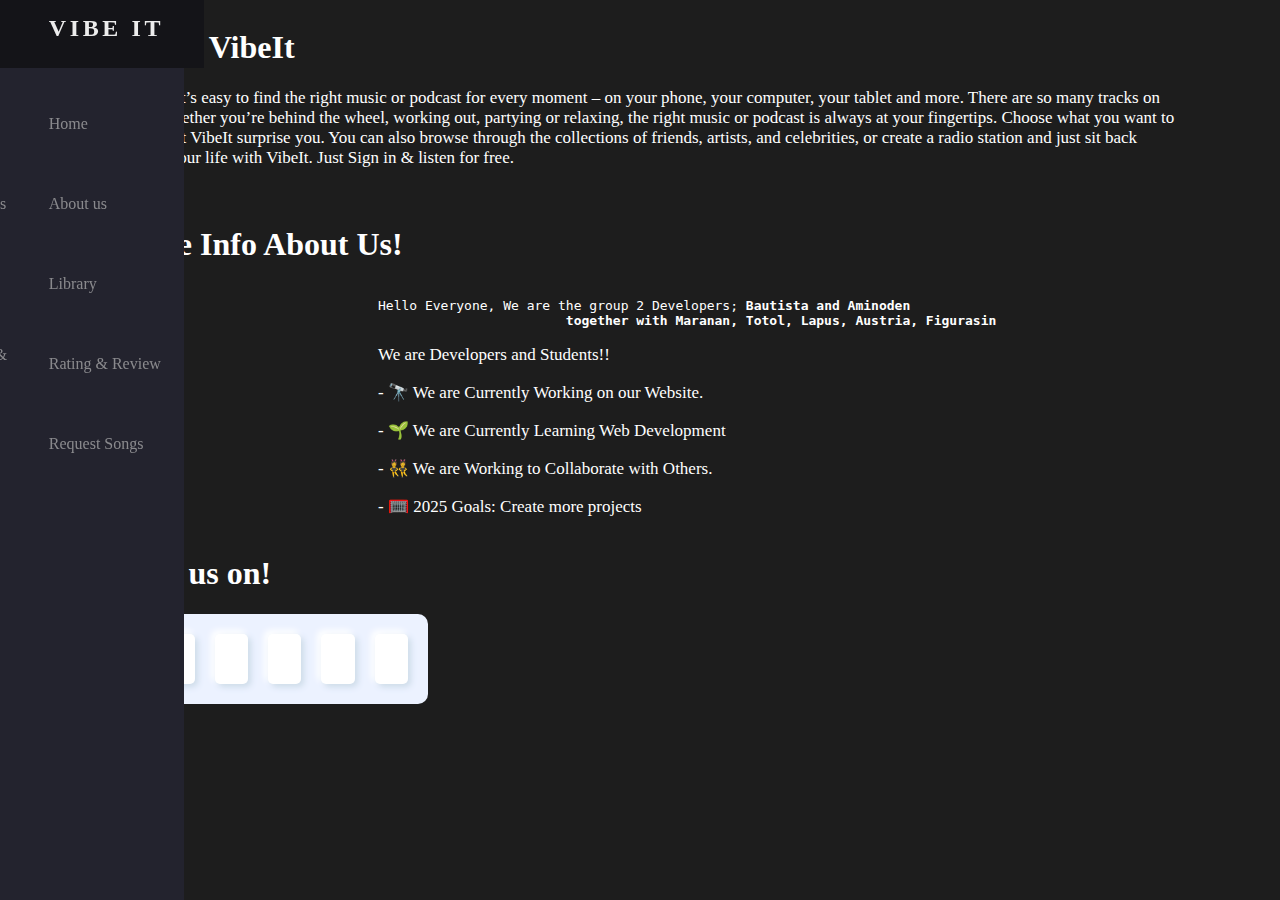
==== about.html @ 2f63e10f "3rd phase" ====
<!DOCTYPE html>
<html lang="en">
<head>
    <meta charset="UTF-8">
    <meta http-equiv="X-UA-Compatible" content="IE=edge">
    <meta name="viewport" content="width=device-width, initial-scale=1.0">
    <title>VibeIt</title>
    <link href="assets/css/Navbar.css" rel="stylesheet" />
    <link href="assets/css/about.css" rel="stylesheet" />
    <link href="Home.css" rel="stylesheet" />


</head>
<body>
    <nav class="navbar">
        <ul class="navbar-nav">
            <li class="logo">
                <a class="nav-link" href="./index.html">
                    <img src="./Resources/VibeIt.svg" />
                    <span class="link-text" >Vibe IT</span>
                </a>
            </li>
            <li class="nav-item">
                <a class="nav-link" href="./index.html">
                    <img src="icons/home.svg" alt="Home" />
                    <span class="link-text">Home</span>
                </a>
            </li>
            <li class="nav-item">
                <a class="nav-link" href="./About.html">
                    <img src="icons/about.svg" alt="About us" />
                    <span class="link-text">About us</span>
                </a>
            </li>
            <li class="nav-item">
                <a class="nav-link" href="./Library.html">
                    <img src="icons/library.svg" alt="Library" />
                    <span class="link-text">Library</span>
                </a>
            </li>
            <li class="nav-item">
                <a class="nav-link" href="#">
                    <img src="icons/like.svg" alt="Rating & Review" />
                    <span class="link-text">Rating & Review</span>
                </a>
            </li>
            <li class="nav-item">
                <a class="nav-link" href="#">
                    <img src="icons/icons-solid.svg" alt="Request Songs" />
                    <span class="link-text">Request Songs</span>
                </a>
            </li>
        </ul>
    </nav>
    <main>
        <div class="about-container">
            <div class="about-head">
                <h1>ABOUT VibeIt</h1>
                <p>With VibeIt, it’s easy to find the right music or podcast for every moment – on your phone, your computer, your tablet and more.
                   There are so many tracks on VibeIt. So whether you’re behind the wheel, working out, partying or relaxing, the right music or podcast is always at your fingertips. 
                   Choose what you want to listen to, or let VibeIt surprise you.
                   You can also browse through the collections of friends, artists, and celebrities, or create a radio station and just sit back
                   Soundtrack your life with VibeIt. Just Sign in & listen for free.</p>
                <img src="./Resources/VibeIt - Music On The Go.png" />
                <h1>A Little Info About Us!</h1>  
            </div>
            <div class="about-body">
                <img src="./Resources/Basim.jpg" />
                <div class="about-me">
                    <pre>Hello Everyone, We are the group 2 Developers; <b>Bautista and Aminoden 
                        together with Maranan, Totol, Lapus, Austria, Figurasin </b></pre>
                    <p>We are Developers and Students!!</p>
                    <p>- 🔭 We are Currently Working on our Website.</p>
                    <p>- 🌱 We are Currently Learning Web Development</p>
                    <p>- 👯 We are Working to Collaborate with Others.</p>
                    <p>- 🥅 2025 Goals: Create more projects</p>
                </div>
            </div>
            <h1>Follow us on!</h1>
            <div class="contact">
                <div class="social">
                    <a href=""><ion-icon name="logo-facebook" style="color:#4267B2"></ion-icon></a>
                    <a href=""><ion-icon name="logo-instagram" style="color:#E1306C"></ion-icon></a>
                    <a href=""><ion-icon name="logo-github" style="color:#000000"></ion-icon></a>
                    <a href=""><ion-icon name="logo-youtube" style="color:#FF0000"></ion-icon></a>
                    <a href=""><ion-icon name="mail-outline" style="color:#eb4f0c"></ion-icon></a>
                    <a href=""><ion-icon name="logo-linkedin" style="color:#0072b1"></ion-icon></a>
                </div>
            </div>
        </div>  
    </main>
    
    <script type="module" src="">
    </script>
    <script nomodule src=""></script>
</div>
</body>
</html>
---- assets/css/Navbar.css ----
.navbar {
    width: 5rem;
    height: 100vh;
    position: fixed;
    margin-left: -80px;
    background-color: #23232e;
    transition: width 200ms ease;
    z-index: 1000; /* Ensure it's above other elements */

  }
  
  .navbar-nav {
    list-style: none;
    padding: 0;
    margin: -20px;
    display: flex;
    flex-direction: column;
    align-items: center;
    height: 10%;
  }
  
  .nav-item {
    width: 100%;
  }
  
  .link-text {
    display: none;
    margin-left: 1rem;
  }
  
  .nav-link {
    display: flex;
    align-items: center;
    height: 5rem;
    color: #b6b6b6;
    text-decoration: none;
    filter: grayscale(100%) opacity(0.7);
    transition: 500ms;
  }
  
  .nav-link:hover {
    filter: grayscale(0%) opacity(1);
    background: #141418;
    color: #ececec;
  }
  
  .nav-link img {
    width: 4.8rem;
    min-width: 4.8rem;
    margin: 0 1.5rem;
  }
  
  .navbar:hover {
    width: 16rem;
  }
  
  .navbar:hover .link-text {
    display: block;
  }
  
  .logo {
    font-weight: bold;
    text-transform: uppercase;
    margin-bottom: 1rem;
    text-align: center;
    color: #ececec;
    background: #141418;
    font-size: 1.5rem;
    letter-spacing: 0.3ch;
    width: 100%;
  }
  
  .logo img {
    transform: rotate(0deg);
    transition: 600ms;
  }
  
  .logo-text {
    display: inline;
    position: absolute;
    left: -999px;
    transition: 600ms;
  }
  
  .navbar:hover .logo img {
    transform: rotate(-360deg);
  }
---- assets/css/about.css ----
body{
    background-color: rgb(29, 29, 29);
    color: white;
}
.about-container{
    padding: 0 80px;
    display: block;
    justify-content: center;
    align-content: center;
}

.about-head{
    display: inline-block;
}

.about-head img{
    padding: 0 50px;
    width: 950px;
}

.about-body{
    display: flex;
}

.about-me{
    display: inline-block;
    padding-left: 50px;
}

.about-body img{
    border-radius: 50%;
    width: 240px;
}

.social{
    width: 320px;
    display: flex;
    padding: 10px;
    border-radius: 10px;
    background: #ECF2FF;
}

.social >a{
    width: 25%;
    font-size: 2rem;
    height: 50px;
    display: flex;
    justify-content: center;
    align-items: center;
    cursor: pointer;
    text-decoration: none;
    border-radius: 5px;
    background: #fff;
    margin: 10px;
    transition: 0.4s;
    box-shadow: rgb(204, 219, 232)3px 3px 6px 0px, rgba(255, 255, 255)-3px -3px 6px 1px;
}

.social >a:hover{
    transform:translateY(-10px);
}

p{
    font-size: 17px;
}
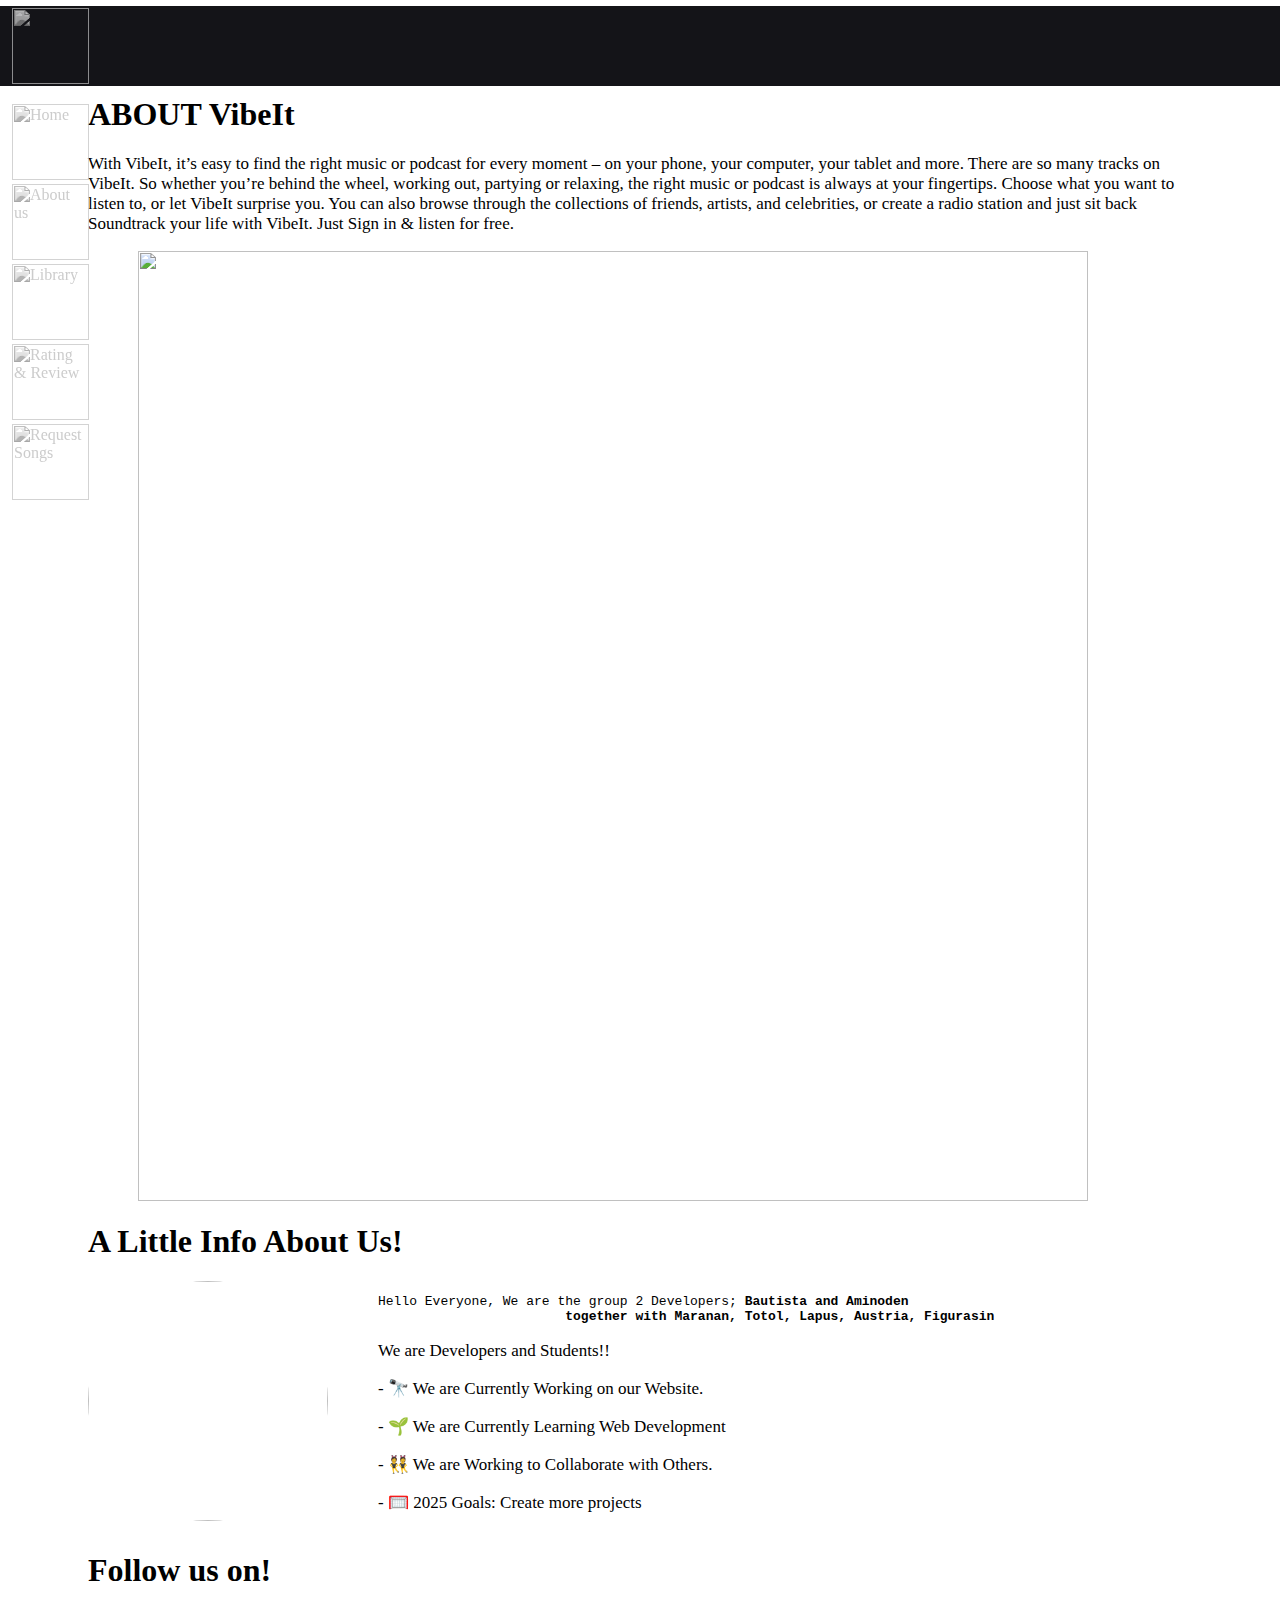
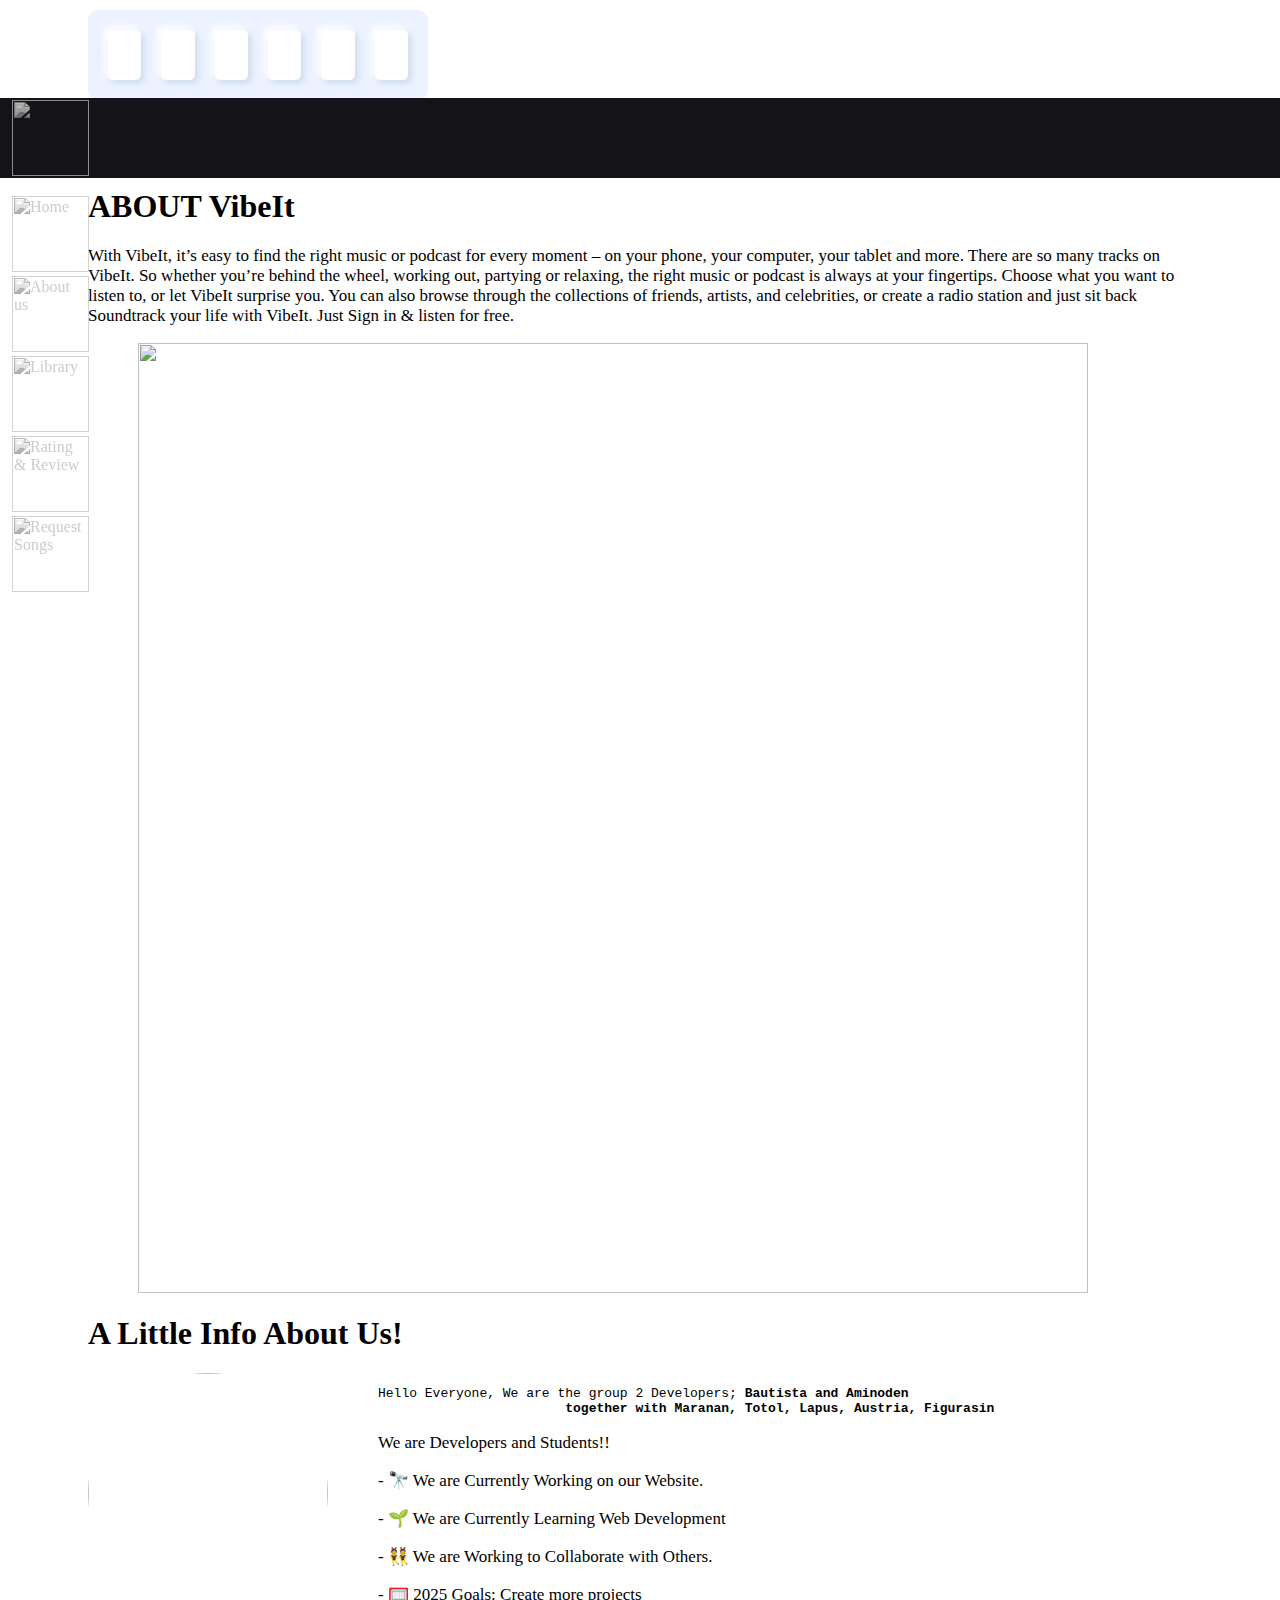
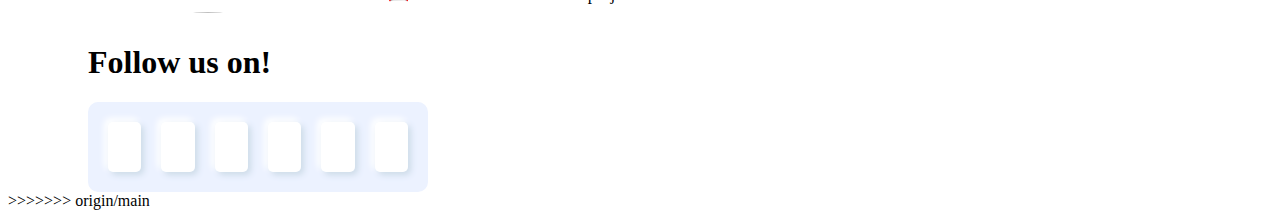
==== commit 8d7c293e: "Resolved merge conflicts" ====
--- a/about.html
+++ b/about.html
@@ -1,98 +1,198 @@
-<!DOCTYPE html>
-<html lang="en">
-<head>
-    <meta charset="UTF-8">
-    <meta http-equiv="X-UA-Compatible" content="IE=edge">
-    <meta name="viewport" content="width=device-width, initial-scale=1.0">
-    <title>VibeIt</title>
-    <link href="assets/css/Navbar.css" rel="stylesheet" />
-    <link href="assets/css/about.css" rel="stylesheet" />
-    <link href="Home.css" rel="stylesheet" />
-
-
-</head>
-<body>
-    <nav class="navbar">
-        <ul class="navbar-nav">
-            <li class="logo">
-                <a class="nav-link" href="./index.html">
-                    <img src="./Resources/VibeIt.svg" />
-                    <span class="link-text" >Vibe IT</span>
-                </a>
-            </li>
-            <li class="nav-item">
-                <a class="nav-link" href="./index.html">
-                    <img src="icons/home.svg" alt="Home" />
-                    <span class="link-text">Home</span>
-                </a>
-            </li>
-            <li class="nav-item">
-                <a class="nav-link" href="./About.html">
-                    <img src="icons/about.svg" alt="About us" />
-                    <span class="link-text">About us</span>
-                </a>
-            </li>
-            <li class="nav-item">
-                <a class="nav-link" href="./Library.html">
-                    <img src="icons/library.svg" alt="Library" />
-                    <span class="link-text">Library</span>
-                </a>
-            </li>
-            <li class="nav-item">
-                <a class="nav-link" href="#">
-                    <img src="icons/like.svg" alt="Rating & Review" />
-                    <span class="link-text">Rating & Review</span>
-                </a>
-            </li>
-            <li class="nav-item">
-                <a class="nav-link" href="#">
-                    <img src="icons/icons-solid.svg" alt="Request Songs" />
-                    <span class="link-text">Request Songs</span>
-                </a>
-            </li>
-        </ul>
-    </nav>
-    <main>
-        <div class="about-container">
-            <div class="about-head">
-                <h1>ABOUT VibeIt</h1>
-                <p>With VibeIt, it’s easy to find the right music or podcast for every moment – on your phone, your computer, your tablet and more.
-                   There are so many tracks on VibeIt. So whether you’re behind the wheel, working out, partying or relaxing, the right music or podcast is always at your fingertips. 
-                   Choose what you want to listen to, or let VibeIt surprise you.
-                   You can also browse through the collections of friends, artists, and celebrities, or create a radio station and just sit back
-                   Soundtrack your life with VibeIt. Just Sign in & listen for free.</p>
-                <img src="./Resources/VibeIt - Music On The Go.png" />
-                <h1>A Little Info About Us!</h1>  
-            </div>
-            <div class="about-body">
-                <img src="./Resources/Basim.jpg" />
-                <div class="about-me">
-                    <pre>Hello Everyone, We are the group 2 Developers; <b>Bautista and Aminoden 
-                        together with Maranan, Totol, Lapus, Austria, Figurasin </b></pre>
-                    <p>We are Developers and Students!!</p>
-                    <p>- 🔭 We are Currently Working on our Website.</p>
-                    <p>- 🌱 We are Currently Learning Web Development</p>
-                    <p>- 👯 We are Working to Collaborate with Others.</p>
-                    <p>- 🥅 2025 Goals: Create more projects</p>
-                </div>
-            </div>
-            <h1>Follow us on!</h1>
-            <div class="contact">
-                <div class="social">
-                    <a href=""><ion-icon name="logo-facebook" style="color:#4267B2"></ion-icon></a>
-                    <a href=""><ion-icon name="logo-instagram" style="color:#E1306C"></ion-icon></a>
-                    <a href=""><ion-icon name="logo-github" style="color:#000000"></ion-icon></a>
-                    <a href=""><ion-icon name="logo-youtube" style="color:#FF0000"></ion-icon></a>
-                    <a href=""><ion-icon name="mail-outline" style="color:#eb4f0c"></ion-icon></a>
-                    <a href=""><ion-icon name="logo-linkedin" style="color:#0072b1"></ion-icon></a>
-                </div>
-            </div>
-        </div>  
-    </main>
-    
-    <script type="module" src="">
-    </script>
-    <script nomodule src=""></script>
-</div>
-</body>
+<<<<<<< HEAD
+<!DOCTYPE html>
+<html lang="en">
+<head>
+    <meta charset="UTF-8">
+    <meta http-equiv="X-UA-Compatible" content="IE=edge">
+    <meta name="viewport" content="width=device-width, initial-scale=1.0">
+    <title>VibeIt</title>
+    <link href="assets/css/Navbar.css" rel="stylesheet" />
+    <link href="assets/css/about.css" rel="stylesheet" />
+    <link href="Home.css" rel="stylesheet" />
+
+
+</head>
+<body>
+    <nav class="navbar">
+        <ul class="navbar-nav">
+            <li class="logo">
+                <a class="nav-link" href="./index.html">
+                    <img src="./Resources/VibeIt.svg" />
+                    <span class="link-text" >Vibe IT</span>
+                </a>
+            </li>
+            <li class="nav-item">
+                <a class="nav-link" href="./index.html">
+                    <img src="icons/home.svg" alt="Home" />
+                    <span class="link-text">Home</span>
+                </a>
+            </li>
+            <li class="nav-item">
+                <a class="nav-link" href="./About.html">
+                    <img src="icons/about.svg" alt="About us" />
+                    <span class="link-text">About us</span>
+                </a>
+            </li>
+            <li class="nav-item">
+                <a class="nav-link" href="./Library.html">
+                    <img src="icons/library.svg" alt="Library" />
+                    <span class="link-text">Library</span>
+                </a>
+            </li>
+            <li class="nav-item">
+                <a class="nav-link" href="#">
+                    <img src="icons/like.svg" alt="Rating & Review" />
+                    <span class="link-text">Rating & Review</span>
+                </a>
+            </li>
+            <li class="nav-item">
+                <a class="nav-link" href="#">
+                    <img src="icons/icons-solid.svg" alt="Request Songs" />
+                    <span class="link-text">Request Songs</span>
+                </a>
+            </li>
+        </ul>
+    </nav>
+    <main>
+        <div class="about-container">
+            <div class="about-head">
+                <h1>ABOUT VibeIt</h1>
+                <p>With VibeIt, it’s easy to find the right music or podcast for every moment – on your phone, your computer, your tablet and more.
+                   There are so many tracks on VibeIt. So whether you’re behind the wheel, working out, partying or relaxing, the right music or podcast is always at your fingertips. 
+                   Choose what you want to listen to, or let VibeIt surprise you.
+                   You can also browse through the collections of friends, artists, and celebrities, or create a radio station and just sit back
+                   Soundtrack your life with VibeIt. Just Sign in & listen for free.</p>
+                <img src="./Resources/VibeIt - Music On The Go.png" />
+                <h1>A Little Info About Us!</h1>  
+            </div>
+            <div class="about-body">
+                <img src="./Resources/Basim.jpg" />
+                <div class="about-me">
+                    <pre>Hello Everyone, We are the group 2 Developers; <b>Bautista and Aminoden 
+                        together with Maranan, Totol, Lapus, Austria, Figurasin </b></pre>
+                    <p>We are Developers and Students!!</p>
+                    <p>- 🔭 We are Currently Working on our Website.</p>
+                    <p>- 🌱 We are Currently Learning Web Development</p>
+                    <p>- 👯 We are Working to Collaborate with Others.</p>
+                    <p>- 🥅 2025 Goals: Create more projects</p>
+                </div>
+            </div>
+            <h1>Follow us on!</h1>
+            <div class="contact">
+                <div class="social">
+                    <a href=""><ion-icon name="logo-facebook" style="color:#4267B2"></ion-icon></a>
+                    <a href=""><ion-icon name="logo-instagram" style="color:#E1306C"></ion-icon></a>
+                    <a href=""><ion-icon name="logo-github" style="color:#000000"></ion-icon></a>
+                    <a href=""><ion-icon name="logo-youtube" style="color:#FF0000"></ion-icon></a>
+                    <a href=""><ion-icon name="mail-outline" style="color:#eb4f0c"></ion-icon></a>
+                    <a href=""><ion-icon name="logo-linkedin" style="color:#0072b1"></ion-icon></a>
+                </div>
+            </div>
+        </div>  
+    </main>
+    
+    <script type="module" src="">
+    </script>
+    <script nomodule src=""></script>
+</div>
+</body>
+=======
+<!DOCTYPE html>
+<html lang="en">
+<head>
+    <meta charset="UTF-8">
+    <meta http-equiv="X-UA-Compatible" content="IE=edge">
+    <meta name="viewport" content="width=device-width, initial-scale=1.0">
+    <title>VibeIt</title>
+    <link href="assets/css/Navbar.css" rel="stylesheet" />
+    <link href="assets/css/about.css" rel="stylesheet" />
+    <link href="Home.css" rel="stylesheet" />
+
+
+</head>
+<body>
+    <nav class="navbar">
+        <ul class="navbar-nav">
+            <li class="logo">
+                <a class="nav-link" href="./index.html">
+                    <img src="./Resources/VibeIt.svg" />
+                    <span class="link-text" >Vibe IT</span>
+                </a>
+            </li>
+            <li class="nav-item">
+                <a class="nav-link" href="./index.html">
+                    <img src="icons/home.svg" alt="Home" />
+                    <span class="link-text">Home</span>
+                </a>
+            </li>
+            <li class="nav-item">
+                <a class="nav-link" href="./About.html">
+                    <img src="icons/about.svg" alt="About us" />
+                    <span class="link-text">About us</span>
+                </a>
+            </li>
+            <li class="nav-item">
+                <a class="nav-link" href="./Library.html">
+                    <img src="icons/library.svg" alt="Library" />
+                    <span class="link-text">Library</span>
+                </a>
+            </li>
+            <li class="nav-item">
+                <a class="nav-link" href="#">
+                    <img src="icons/like.svg" alt="Rating & Review" />
+                    <span class="link-text">Rating & Review</span>
+                </a>
+            </li>
+            <li class="nav-item">
+                <a class="nav-link" href="#">
+                    <img src="icons/icons-solid.svg" alt="Request Songs" />
+                    <span class="link-text">Request Songs</span>
+                </a>
+            </li>
+        </ul>
+    </nav>
+    <main>
+        <div class="about-container">
+            <div class="about-head">
+                <h1>ABOUT VibeIt</h1>
+                <p>With VibeIt, it’s easy to find the right music or podcast for every moment – on your phone, your computer, your tablet and more.
+                   There are so many tracks on VibeIt. So whether you’re behind the wheel, working out, partying or relaxing, the right music or podcast is always at your fingertips. 
+                   Choose what you want to listen to, or let VibeIt surprise you.
+                   You can also browse through the collections of friends, artists, and celebrities, or create a radio station and just sit back
+                   Soundtrack your life with VibeIt. Just Sign in & listen for free.</p>
+                <img src="./Resources/VibeIt - Music On The Go.png" />
+                <h1>A Little Info About Us!</h1>  
+            </div>
+            <div class="about-body">
+                <img src="./Resources/Basim.jpg" />
+                <div class="about-me">
+                    <pre>Hello Everyone, We are the group 2 Developers; <b>Bautista and Aminoden 
+                        together with Maranan, Totol, Lapus, Austria, Figurasin </b></pre>
+                    <p>We are Developers and Students!!</p>
+                    <p>- 🔭 We are Currently Working on our Website.</p>
+                    <p>- 🌱 We are Currently Learning Web Development</p>
+                    <p>- 👯 We are Working to Collaborate with Others.</p>
+                    <p>- 🥅 2025 Goals: Create more projects</p>
+                </div>
+            </div>
+            <h1>Follow us on!</h1>
+            <div class="contact">
+                <div class="social">
+                    <a href=""><ion-icon name="logo-facebook" style="color:#4267B2"></ion-icon></a>
+                    <a href=""><ion-icon name="logo-instagram" style="color:#E1306C"></ion-icon></a>
+                    <a href=""><ion-icon name="logo-github" style="color:#000000"></ion-icon></a>
+                    <a href=""><ion-icon name="logo-youtube" style="color:#FF0000"></ion-icon></a>
+                    <a href=""><ion-icon name="mail-outline" style="color:#eb4f0c"></ion-icon></a>
+                    <a href=""><ion-icon name="logo-linkedin" style="color:#0072b1"></ion-icon></a>
+                </div>
+            </div>
+        </div>  
+    </main>
+    
+    <script type="module" src="">
+    </script>
+    <script nomodule src=""></script>
+</div>
+</body>
+>>>>>>> origin/main
 </html>--- a/assets/css/Navbar.css
+++ b/assets/css/Navbar.css
@@ -1,87 +1,238 @@
-.navbar {
-    width: 5rem;
-    height: 100vh;
-    position: fixed;
-    margin-left: -80px;
-    background-color: #23232e;
-    transition: width 200ms ease;
-    z-index: 1000; /* Ensure it's above other elements */
-
-  }
-  
-  .navbar-nav {
-    list-style: none;
-    padding: 0;
-    margin: -20px;
-    display: flex;
-    flex-direction: column;
-    align-items: center;
-    height: 10%;
-  }
-  
-  .nav-item {
-    width: 100%;
-  }
-  
-  .link-text {
-    display: none;
-    margin-left: 1rem;
-  }
-  
-  .nav-link {
-    display: flex;
-    align-items: center;
-    height: 5rem;
-    color: #b6b6b6;
-    text-decoration: none;
-    filter: grayscale(100%) opacity(0.7);
-    transition: 500ms;
-  }
-  
-  .nav-link:hover {
-    filter: grayscale(0%) opacity(1);
-    background: #141418;
-    color: #ececec;
-  }
-  
-  .nav-link img {
-    width: 4.8rem;
-    min-width: 4.8rem;
-    margin: 0 1.5rem;
-  }
-  
-  .navbar:hover {
-    width: 16rem;
-  }
-  
-  .navbar:hover .link-text {
-    display: block;
-  }
-  
-  .logo {
-    font-weight: bold;
-    text-transform: uppercase;
-    margin-bottom: 1rem;
-    text-align: center;
-    color: #ececec;
-    background: #141418;
-    font-size: 1.5rem;
-    letter-spacing: 0.3ch;
-    width: 100%;
-  }
-  
-  .logo img {
-    transform: rotate(0deg);
-    transition: 600ms;
-  }
-  
-  .logo-text {
-    display: inline;
-    position: absolute;
-    left: -999px;
-    transition: 600ms;
-  }
-  
-  .navbar:hover .logo img {
-    transform: rotate(-360deg);
-  }
+<<<<<<< HEAD
+.navbar {
+    width: 5rem;
+    height: 100vh;
+    position: fixed;
+    margin-left: -80px;
+    background-color: #23232e;
+    transition: width 200ms ease;
+    z-index: 1000; /* Ensure it's above other elements */
+
+  }
+  
+  .navbar-nav {
+    list-style: none;
+    padding: 0;
+    margin: -20px;
+    display: flex;
+    flex-direction: column;
+    align-items: center;
+    height: 10%;
+  }
+  
+  .nav-item {
+    width: 100%;
+  }
+  
+  .link-text {
+    display: none;
+    margin-left: 1rem;
+  }
+  
+  .nav-link {
+    display: flex;
+    align-items: center;
+    height: 5rem;
+    color: #b6b6b6;
+    text-decoration: none;
+    filter: grayscale(100%) opacity(0.7);
+    transition: 500ms;
+  }
+  
+  .nav-link:hover {
+    filter: grayscale(0%) opacity(1);
+    background: #141418;
+    color: #ececec;
+  }
+  
+  .nav-link img {
+    width: 4.8rem;
+    min-width: 4.8rem;
+    margin: 0 1.5rem;
+  }
+  
+  .navbar:hover {
+    width: 16rem;
+  }
+  
+  .navbar:hover .link-text {
+    display: block;
+  }
+  
+  .logo {
+    font-weight: bold;
+    text-transform: uppercase;
+    margin-bottom: 1rem;
+    text-align: center;
+    color: #ececec;
+    background: #141418;
+    font-size: 1.5rem;
+    letter-spacing: 0.3ch;
+    width: 100%;
+  }
+  
+  .logo img {
+    transform: rotate(0deg);
+    transition: 600ms;
+  }
+  
+  .logo-text {
+    display: inline;
+    position: absolute;
+    left: -999px;
+    transition: 600ms;
+  }
+  
+  .navbar:hover .logo img {
+    transform: rotate(-360deg);
+  }
+
+/* Style the profile button */
+.profile-dropdown {
+  position: relative;
+  display: inline-block;
+}
+
+.profile-button {
+  background: none;
+  border: none;
+  cursor: pointer;
+  outline: none;
+  padding: 5px;
+  border-radius: 50%;
+  margin-left: 1245px;
+}
+
+.profile-icon {
+  width: 40px; /* Adjust size */
+  height: 40px;
+  border-radius: 50%;
+}
+
+/* Dropdown menu container */
+.dropdown-menu {
+  display: none; /* Hidden by default */
+  position: absolute;
+  right: 0; /* Aligns to the right of the button */
+  top: 50px; /* Adjust to match button position */
+  background-color: #333; /* Dropdown background color */
+  box-shadow: 0 4px 6px rgba(0, 0, 0, 0.1);
+  border-radius: 5px;
+  z-index: 1000;
+  width: 200px; /* Adjust width as needed */
+}
+
+/* Dropdown menu links */
+.dropdown-menu a {
+  display: block;
+  padding: 10px 15px;
+  text-decoration: none;
+  color: white;
+  font-size: 14px;
+  transition: background-color 0.3s ease;
+}
+
+.dropdown-menu a:hover {
+  background-color: #444; /* Highlight on hover */
+}
+
+/* Show dropdown on button click */
+.profile-dropdown:hover .dropdown-menu {
+  display: block;
+}
+
+.dropdown-menu.show {
+  display: block;
+}
+
+
+
+=======
+.navbar {
+    width: 5rem;
+    height: 100vh;
+    position: fixed;
+    margin-left: -80px;
+    background-color: #23232e;
+    transition: width 200ms ease;
+    z-index: 1000; /* Ensure it's above other elements */
+
+  }
+  
+  .navbar-nav {
+    list-style: none;
+    padding: 0;
+    margin: -20px;
+    display: flex;
+    flex-direction: column;
+    align-items: center;
+    height: 10%;
+  }
+  
+  .nav-item {
+    width: 100%;
+  }
+  
+  .link-text {
+    display: none;
+    margin-left: 1rem;
+  }
+  
+  .nav-link {
+    display: flex;
+    align-items: center;
+    height: 5rem;
+    color: #b6b6b6;
+    text-decoration: none;
+    filter: grayscale(100%) opacity(0.7);
+    transition: 500ms;
+  }
+  
+  .nav-link:hover {
+    filter: grayscale(0%) opacity(1);
+    background: #141418;
+    color: #ececec;
+  }
+  
+  .nav-link img {
+    width: 4.8rem;
+    min-width: 4.8rem;
+    margin: 0 1.5rem;
+  }
+  
+  .navbar:hover {
+    width: 16rem;
+  }
+  
+  .navbar:hover .link-text {
+    display: block;
+  }
+  
+  .logo {
+    font-weight: bold;
+    text-transform: uppercase;
+    margin-bottom: 1rem;
+    text-align: center;
+    color: #ececec;
+    background: #141418;
+    font-size: 1.5rem;
+    letter-spacing: 0.3ch;
+    width: 100%;
+  }
+  
+  .logo img {
+    transform: rotate(0deg);
+    transition: 600ms;
+  }
+  
+  .logo-text {
+    display: inline;
+    position: absolute;
+    left: -999px;
+    transition: 600ms;
+  }
+  
+  .navbar:hover .logo img {
+    transform: rotate(-360deg);
+  }
+>>>>>>> origin/main
--- a/assets/css/about.css
+++ b/assets/css/about.css
@@ -1,65 +1,132 @@
-body{
-    background-color: rgb(29, 29, 29);
-    color: white;
-}
-.about-container{
-    padding: 0 80px;
-    display: block;
-    justify-content: center;
-    align-content: center;
-}
-
-.about-head{
-    display: inline-block;
-}
-
-.about-head img{
-    padding: 0 50px;
-    width: 950px;
-}
-
-.about-body{
-    display: flex;
-}
-
-.about-me{
-    display: inline-block;
-    padding-left: 50px;
-}
-
-.about-body img{
-    border-radius: 50%;
-    width: 240px;
-}
-
-.social{
-    width: 320px;
-    display: flex;
-    padding: 10px;
-    border-radius: 10px;
-    background: #ECF2FF;
-}
-
-.social >a{
-    width: 25%;
-    font-size: 2rem;
-    height: 50px;
-    display: flex;
-    justify-content: center;
-    align-items: center;
-    cursor: pointer;
-    text-decoration: none;
-    border-radius: 5px;
-    background: #fff;
-    margin: 10px;
-    transition: 0.4s;
-    box-shadow: rgb(204, 219, 232)3px 3px 6px 0px, rgba(255, 255, 255)-3px -3px 6px 1px;
-}
-
-.social >a:hover{
-    transform:translateY(-10px);
-}
-
-p{
-    font-size: 17px;
+<<<<<<< HEAD
+body{
+    background-color: rgb(29, 29, 29);
+    color: white;
+}
+.about-container{
+    padding: 0 80px;
+    display: block;
+    justify-content: center;
+    align-content: center;
+}
+
+.about-head{
+    display: inline-block;
+}
+
+.about-head img{
+    padding: 0 50px;
+    width: 950px;
+}
+
+.about-body{
+    display: flex;
+}
+
+.about-me{
+    display: inline-block;
+    padding-left: 50px;
+}
+
+.about-body img{
+    border-radius: 50%;
+    width: 240px;
+}
+
+.social{
+    width: 320px;
+    display: flex;
+    padding: 10px;
+    border-radius: 10px;
+    background: #ECF2FF;
+}
+
+.social >a{
+    width: 25%;
+    font-size: 2rem;
+    height: 50px;
+    display: flex;
+    justify-content: center;
+    align-items: center;
+    cursor: pointer;
+    text-decoration: none;
+    border-radius: 5px;
+    background: #fff;
+    margin: 10px;
+    transition: 0.4s;
+    box-shadow: rgb(204, 219, 232)3px 3px 6px 0px, rgba(255, 255, 255)-3px -3px 6px 1px;
+}
+
+.social >a:hover{
+    transform:translateY(-10px);
+}
+
+p{
+    font-size: 17px;
+=======
+body{
+    background-color: rgb(29, 29, 29);
+    color: white;
+}
+.about-container{
+    padding: 0 80px;
+    display: block;
+    justify-content: center;
+    align-content: center;
+}
+
+.about-head{
+    display: inline-block;
+}
+
+.about-head img{
+    padding: 0 50px;
+    width: 950px;
+}
+
+.about-body{
+    display: flex;
+}
+
+.about-me{
+    display: inline-block;
+    padding-left: 50px;
+}
+
+.about-body img{
+    border-radius: 50%;
+    width: 240px;
+}
+
+.social{
+    width: 320px;
+    display: flex;
+    padding: 10px;
+    border-radius: 10px;
+    background: #ECF2FF;
+}
+
+.social >a{
+    width: 25%;
+    font-size: 2rem;
+    height: 50px;
+    display: flex;
+    justify-content: center;
+    align-items: center;
+    cursor: pointer;
+    text-decoration: none;
+    border-radius: 5px;
+    background: #fff;
+    margin: 10px;
+    transition: 0.4s;
+    box-shadow: rgb(204, 219, 232)3px 3px 6px 0px, rgba(255, 255, 255)-3px -3px 6px 1px;
+}
+
+.social >a:hover{
+    transform:translateY(-10px);
+}
+
+p{
+    font-size: 17px;
+>>>>>>> origin/main
 }--- a/assets/css/Navbar.css
+++ b/assets/css/Navbar.css
@@ -1,87 +1,238 @@
-.navbar {
-    width: 5rem;
-    height: 100vh;
-    position: fixed;
-    margin-left: -80px;
-    background-color: #23232e;
-    transition: width 200ms ease;
-    z-index: 1000; /* Ensure it's above other elements */
-
-  }
-  
-  .navbar-nav {
-    list-style: none;
-    padding: 0;
-    margin: -20px;
-    display: flex;
-    flex-direction: column;
-    align-items: center;
-    height: 10%;
-  }
-  
-  .nav-item {
-    width: 100%;
-  }
-  
-  .link-text {
-    display: none;
-    margin-left: 1rem;
-  }
-  
-  .nav-link {
-    display: flex;
-    align-items: center;
-    height: 5rem;
-    color: #b6b6b6;
-    text-decoration: none;
-    filter: grayscale(100%) opacity(0.7);
-    transition: 500ms;
-  }
-  
-  .nav-link:hover {
-    filter: grayscale(0%) opacity(1);
-    background: #141418;
-    color: #ececec;
-  }
-  
-  .nav-link img {
-    width: 4.8rem;
-    min-width: 4.8rem;
-    margin: 0 1.5rem;
-  }
-  
-  .navbar:hover {
-    width: 16rem;
-  }
-  
-  .navbar:hover .link-text {
-    display: block;
-  }
-  
-  .logo {
-    font-weight: bold;
-    text-transform: uppercase;
-    margin-bottom: 1rem;
-    text-align: center;
-    color: #ececec;
-    background: #141418;
-    font-size: 1.5rem;
-    letter-spacing: 0.3ch;
-    width: 100%;
-  }
-  
-  .logo img {
-    transform: rotate(0deg);
-    transition: 600ms;
-  }
-  
-  .logo-text {
-    display: inline;
-    position: absolute;
-    left: -999px;
-    transition: 600ms;
-  }
-  
-  .navbar:hover .logo img {
-    transform: rotate(-360deg);
-  }
+<<<<<<< HEAD
+.navbar {
+    width: 5rem;
+    height: 100vh;
+    position: fixed;
+    margin-left: -80px;
+    background-color: #23232e;
+    transition: width 200ms ease;
+    z-index: 1000; /* Ensure it's above other elements */
+
+  }
+  
+  .navbar-nav {
+    list-style: none;
+    padding: 0;
+    margin: -20px;
+    display: flex;
+    flex-direction: column;
+    align-items: center;
+    height: 10%;
+  }
+  
+  .nav-item {
+    width: 100%;
+  }
+  
+  .link-text {
+    display: none;
+    margin-left: 1rem;
+  }
+  
+  .nav-link {
+    display: flex;
+    align-items: center;
+    height: 5rem;
+    color: #b6b6b6;
+    text-decoration: none;
+    filter: grayscale(100%) opacity(0.7);
+    transition: 500ms;
+  }
+  
+  .nav-link:hover {
+    filter: grayscale(0%) opacity(1);
+    background: #141418;
+    color: #ececec;
+  }
+  
+  .nav-link img {
+    width: 4.8rem;
+    min-width: 4.8rem;
+    margin: 0 1.5rem;
+  }
+  
+  .navbar:hover {
+    width: 16rem;
+  }
+  
+  .navbar:hover .link-text {
+    display: block;
+  }
+  
+  .logo {
+    font-weight: bold;
+    text-transform: uppercase;
+    margin-bottom: 1rem;
+    text-align: center;
+    color: #ececec;
+    background: #141418;
+    font-size: 1.5rem;
+    letter-spacing: 0.3ch;
+    width: 100%;
+  }
+  
+  .logo img {
+    transform: rotate(0deg);
+    transition: 600ms;
+  }
+  
+  .logo-text {
+    display: inline;
+    position: absolute;
+    left: -999px;
+    transition: 600ms;
+  }
+  
+  .navbar:hover .logo img {
+    transform: rotate(-360deg);
+  }
+
+/* Style the profile button */
+.profile-dropdown {
+  position: relative;
+  display: inline-block;
+}
+
+.profile-button {
+  background: none;
+  border: none;
+  cursor: pointer;
+  outline: none;
+  padding: 5px;
+  border-radius: 50%;
+  margin-left: 1245px;
+}
+
+.profile-icon {
+  width: 40px; /* Adjust size */
+  height: 40px;
+  border-radius: 50%;
+}
+
+/* Dropdown menu container */
+.dropdown-menu {
+  display: none; /* Hidden by default */
+  position: absolute;
+  right: 0; /* Aligns to the right of the button */
+  top: 50px; /* Adjust to match button position */
+  background-color: #333; /* Dropdown background color */
+  box-shadow: 0 4px 6px rgba(0, 0, 0, 0.1);
+  border-radius: 5px;
+  z-index: 1000;
+  width: 200px; /* Adjust width as needed */
+}
+
+/* Dropdown menu links */
+.dropdown-menu a {
+  display: block;
+  padding: 10px 15px;
+  text-decoration: none;
+  color: white;
+  font-size: 14px;
+  transition: background-color 0.3s ease;
+}
+
+.dropdown-menu a:hover {
+  background-color: #444; /* Highlight on hover */
+}
+
+/* Show dropdown on button click */
+.profile-dropdown:hover .dropdown-menu {
+  display: block;
+}
+
+.dropdown-menu.show {
+  display: block;
+}
+
+
+
+=======
+.navbar {
+    width: 5rem;
+    height: 100vh;
+    position: fixed;
+    margin-left: -80px;
+    background-color: #23232e;
+    transition: width 200ms ease;
+    z-index: 1000; /* Ensure it's above other elements */
+
+  }
+  
+  .navbar-nav {
+    list-style: none;
+    padding: 0;
+    margin: -20px;
+    display: flex;
+    flex-direction: column;
+    align-items: center;
+    height: 10%;
+  }
+  
+  .nav-item {
+    width: 100%;
+  }
+  
+  .link-text {
+    display: none;
+    margin-left: 1rem;
+  }
+  
+  .nav-link {
+    display: flex;
+    align-items: center;
+    height: 5rem;
+    color: #b6b6b6;
+    text-decoration: none;
+    filter: grayscale(100%) opacity(0.7);
+    transition: 500ms;
+  }
+  
+  .nav-link:hover {
+    filter: grayscale(0%) opacity(1);
+    background: #141418;
+    color: #ececec;
+  }
+  
+  .nav-link img {
+    width: 4.8rem;
+    min-width: 4.8rem;
+    margin: 0 1.5rem;
+  }
+  
+  .navbar:hover {
+    width: 16rem;
+  }
+  
+  .navbar:hover .link-text {
+    display: block;
+  }
+  
+  .logo {
+    font-weight: bold;
+    text-transform: uppercase;
+    margin-bottom: 1rem;
+    text-align: center;
+    color: #ececec;
+    background: #141418;
+    font-size: 1.5rem;
+    letter-spacing: 0.3ch;
+    width: 100%;
+  }
+  
+  .logo img {
+    transform: rotate(0deg);
+    transition: 600ms;
+  }
+  
+  .logo-text {
+    display: inline;
+    position: absolute;
+    left: -999px;
+    transition: 600ms;
+  }
+  
+  .navbar:hover .logo img {
+    transform: rotate(-360deg);
+  }
+>>>>>>> origin/main
--- a/assets/css/about.css
+++ b/assets/css/about.css
@@ -1,65 +1,132 @@
-body{
-    background-color: rgb(29, 29, 29);
-    color: white;
-}
-.about-container{
-    padding: 0 80px;
-    display: block;
-    justify-content: center;
-    align-content: center;
-}
-
-.about-head{
-    display: inline-block;
-}
-
-.about-head img{
-    padding: 0 50px;
-    width: 950px;
-}
-
-.about-body{
-    display: flex;
-}
-
-.about-me{
-    display: inline-block;
-    padding-left: 50px;
-}
-
-.about-body img{
-    border-radius: 50%;
-    width: 240px;
-}
-
-.social{
-    width: 320px;
-    display: flex;
-    padding: 10px;
-    border-radius: 10px;
-    background: #ECF2FF;
-}
-
-.social >a{
-    width: 25%;
-    font-size: 2rem;
-    height: 50px;
-    display: flex;
-    justify-content: center;
-    align-items: center;
-    cursor: pointer;
-    text-decoration: none;
-    border-radius: 5px;
-    background: #fff;
-    margin: 10px;
-    transition: 0.4s;
-    box-shadow: rgb(204, 219, 232)3px 3px 6px 0px, rgba(255, 255, 255)-3px -3px 6px 1px;
-}
-
-.social >a:hover{
-    transform:translateY(-10px);
-}
-
-p{
-    font-size: 17px;
+<<<<<<< HEAD
+body{
+    background-color: rgb(29, 29, 29);
+    color: white;
+}
+.about-container{
+    padding: 0 80px;
+    display: block;
+    justify-content: center;
+    align-content: center;
+}
+
+.about-head{
+    display: inline-block;
+}
+
+.about-head img{
+    padding: 0 50px;
+    width: 950px;
+}
+
+.about-body{
+    display: flex;
+}
+
+.about-me{
+    display: inline-block;
+    padding-left: 50px;
+}
+
+.about-body img{
+    border-radius: 50%;
+    width: 240px;
+}
+
+.social{
+    width: 320px;
+    display: flex;
+    padding: 10px;
+    border-radius: 10px;
+    background: #ECF2FF;
+}
+
+.social >a{
+    width: 25%;
+    font-size: 2rem;
+    height: 50px;
+    display: flex;
+    justify-content: center;
+    align-items: center;
+    cursor: pointer;
+    text-decoration: none;
+    border-radius: 5px;
+    background: #fff;
+    margin: 10px;
+    transition: 0.4s;
+    box-shadow: rgb(204, 219, 232)3px 3px 6px 0px, rgba(255, 255, 255)-3px -3px 6px 1px;
+}
+
+.social >a:hover{
+    transform:translateY(-10px);
+}
+
+p{
+    font-size: 17px;
+=======
+body{
+    background-color: rgb(29, 29, 29);
+    color: white;
+}
+.about-container{
+    padding: 0 80px;
+    display: block;
+    justify-content: center;
+    align-content: center;
+}
+
+.about-head{
+    display: inline-block;
+}
+
+.about-head img{
+    padding: 0 50px;
+    width: 950px;
+}
+
+.about-body{
+    display: flex;
+}
+
+.about-me{
+    display: inline-block;
+    padding-left: 50px;
+}
+
+.about-body img{
+    border-radius: 50%;
+    width: 240px;
+}
+
+.social{
+    width: 320px;
+    display: flex;
+    padding: 10px;
+    border-radius: 10px;
+    background: #ECF2FF;
+}
+
+.social >a{
+    width: 25%;
+    font-size: 2rem;
+    height: 50px;
+    display: flex;
+    justify-content: center;
+    align-items: center;
+    cursor: pointer;
+    text-decoration: none;
+    border-radius: 5px;
+    background: #fff;
+    margin: 10px;
+    transition: 0.4s;
+    box-shadow: rgb(204, 219, 232)3px 3px 6px 0px, rgba(255, 255, 255)-3px -3px 6px 1px;
+}
+
+.social >a:hover{
+    transform:translateY(-10px);
+}
+
+p{
+    font-size: 17px;
+>>>>>>> origin/main
 }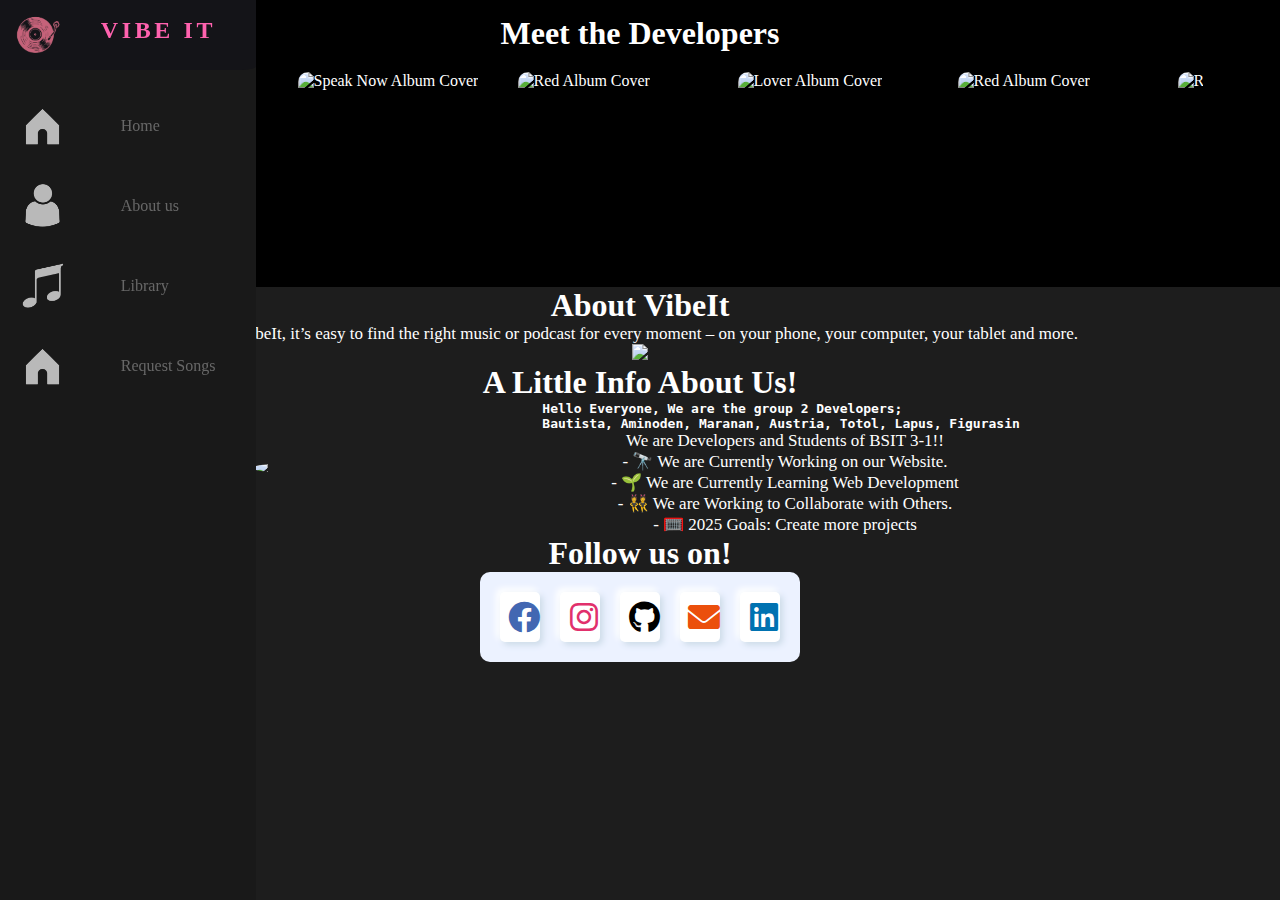
==== commit 52d7e6bd: "Update about.html" ====
--- a/about.html
+++ b/about.html
@@ -1,4 +1,3 @@
-<<<<<<< HEAD
 <!DOCTYPE html>
 <html lang="en">
 <head>
@@ -8,69 +7,89 @@
     <title>VibeIt</title>
     <link href="assets/css/Navbar.css" rel="stylesheet" />
     <link href="assets/css/about.css" rel="stylesheet" />
+    <link rel="stylesheet" href="https://cdnjs.cloudflare.com/ajax/libs/font-awesome/6.0.0-beta3/css/all.min.css">
     <link href="Home.css" rel="stylesheet" />
-
-
 </head>
 <body>
+    <!-- Navigation Bar -->
     <nav class="navbar">
         <ul class="navbar-nav">
             <li class="logo">
                 <a class="nav-link" href="./index.html">
-                    <img src="./Resources/VibeIt.svg" />
-                    <span class="link-text" >Vibe IT</span>
+                    <img class="logo-img" src="./assets/images/pd10-removebg-preview.png" alt="Vibe It Logo" />
+                    <span class="link-text">Vibe It</span>
                 </a>
             </li>
             <li class="nav-item">
                 <a class="nav-link" href="./index.html">
-                    <img src="icons/home.svg" alt="Home" />
+                    <img src="./assets/images/home.png" alt="Home" />
                     <span class="link-text">Home</span>
                 </a>
             </li>
             <li class="nav-item">
-                <a class="nav-link" href="./About.html">
-                    <img src="icons/about.svg" alt="About us" />
+                <a class="nav-link" href="./about.html">
+                    <img src="./assets/images/about.png" alt="About us" />
                     <span class="link-text">About us</span>
                 </a>
             </li>
             <li class="nav-item">
-                <a class="nav-link" href="./Library.html">
-                    <img src="icons/library.svg" alt="Library" />
+                <a class="nav-link" href="./library.html">
+                    <img src="./assets/images/library.png" alt="Library" />
                     <span class="link-text">Library</span>
                 </a>
             </li>
             <li class="nav-item">
                 <a class="nav-link" href="#">
-                    <img src="icons/like.svg" alt="Rating & Review" />
-                    <span class="link-text">Rating & Review</span>
-                </a>
-            </li>
-            <li class="nav-item">
-                <a class="nav-link" href="#">
-                    <img src="icons/icons-solid.svg" alt="Request Songs" />
+                    <img src="./assets/images/home.png" alt="Request Songs" />
                     <span class="link-text">Request Songs</span>
                 </a>
             </li>
         </ul>
     </nav>
+
     <main>
+        <!-- Album Gallery -->
+        <div class="album-gallery">
+            <h1 class="MeetDev">Meet the Developers</h1>
+            <div class="album-container" id="albumContainer">
+                <div class="album">
+                    <img src="assets/images/kisses.jpg" alt="Fearless Album Cover">
+                </div>
+                <div class="album">
+                    <img src="assets/images/somi.jpg" alt="Speak Now Album Cover">
+                </div>
+                <div class="album">
+                    <img src="assets/images/preshus.jfif" alt="Red Album Cover">
+                </div>
+                <div class="album">
+                    <img src="assets/images/tonet.jpg" alt="Lover Album Cover">
+                </div>
+                <div class="album">
+                    <img src="assets/images/totol.jfif" alt="Red Album Cover">
+                </div>
+                <div class="album">
+                    <img src="assets/images/kath.jpg" alt="Red Album Cover">
+                </div>
+                <div class="album">
+                    <img src="assets/images/ranee.jpg" alt="Red Album Cover">
+                </div>
+            </div>
+        </div>
+
+        <!-- About VibeIt Section -->
         <div class="about-container">
             <div class="about-head">
-                <h1>ABOUT VibeIt</h1>
-                <p>With VibeIt, it’s easy to find the right music or podcast for every moment – on your phone, your computer, your tablet and more.
-                   There are so many tracks on VibeIt. So whether you’re behind the wheel, working out, partying or relaxing, the right music or podcast is always at your fingertips. 
-                   Choose what you want to listen to, or let VibeIt surprise you.
-                   You can also browse through the collections of friends, artists, and celebrities, or create a radio station and just sit back
-                   Soundtrack your life with VibeIt. Just Sign in & listen for free.</p>
-                <img src="./Resources/VibeIt - Music On The Go.png" />
-                <h1>A Little Info About Us!</h1>  
+                <h1>About VibeIt</h1>
+                <p>With VibeIt, it’s easy to find the right music or podcast for every moment – on your phone, your computer, your tablet and more.</p>
+                <img src="assets/images/Black and Pink Modern Coming Soon Instagram Post.png" />
+                <h1>A Little Info About Us!</h1>
             </div>
             <div class="about-body">
-                <img src="./Resources/Basim.jpg" />
+                <img src="assets/images/Beige Minimalist Business Contact Us Instagram Post.png" />
                 <div class="about-me">
-                    <pre>Hello Everyone, We are the group 2 Developers; <b>Bautista and Aminoden 
-                        together with Maranan, Totol, Lapus, Austria, Figurasin </b></pre>
-                    <p>We are Developers and Students!!</p>
+                    <pre><b>Hello Everyone, We are the group 2 Developers; </b></pre>
+                    <pre><b>Bautista, Aminoden, Maranan, Austria, Totol, Lapus, Figurasin </b></pre>
+                    <p>We are Developers and Students of BSIT 3-1!!</p>
                     <p>- 🔭 We are Currently Working on our Website.</p>
                     <p>- 🌱 We are Currently Learning Web Development</p>
                     <p>- 👯 We are Working to Collaborate with Others.</p>
@@ -80,119 +99,25 @@
             <h1>Follow us on!</h1>
             <div class="contact">
                 <div class="social">
-                    <a href=""><ion-icon name="logo-facebook" style="color:#4267B2"></ion-icon></a>
-                    <a href=""><ion-icon name="logo-instagram" style="color:#E1306C"></ion-icon></a>
-                    <a href=""><ion-icon name="logo-github" style="color:#000000"></ion-icon></a>
-                    <a href=""><ion-icon name="logo-youtube" style="color:#FF0000"></ion-icon></a>
-                    <a href=""><ion-icon name="mail-outline" style="color:#eb4f0c"></ion-icon></a>
-                    <a href=""><ion-icon name="logo-linkedin" style="color:#0072b1"></ion-icon></a>
+                    <a href=""><i class="fab fa-facebook" style="color:#4267B2;"></i></a>
+                    <a href=""><i class="fab fa-instagram" style="color:#E1306C;"></i></a>
+                    <a href=""><i class="fab fa-github" style="color:#000000;"></i></a>
+                    <a href=""><i class="fas fa-envelope" style="color:#eb4f0c;"></i></a>
+                    <a href=""><i class="fab fa-linkedin" style="color:#0072b1;"></i></a>
                 </div>
+
             </div>
-        </div>  
+        </div>
     </main>
-    
-    <script type="module" src="">
+    <script>
+        // Add horizontal scroll buttons functionality
+        const albumContainer = document.getElementById("albumContainer");
+        albumContainer.addEventListener("wheel", (event) => {
+            if (event.deltaY !== 0) {
+                event.preventDefault();
+                albumContainer.scrollLeft += event.deltaY;
+            }
+        });
     </script>
-    <script nomodule src=""></script>
-</div>
 </body>
-=======
-<!DOCTYPE html>
-<html lang="en">
-<head>
-    <meta charset="UTF-8">
-    <meta http-equiv="X-UA-Compatible" content="IE=edge">
-    <meta name="viewport" content="width=device-width, initial-scale=1.0">
-    <title>VibeIt</title>
-    <link href="assets/css/Navbar.css" rel="stylesheet" />
-    <link href="assets/css/about.css" rel="stylesheet" />
-    <link href="Home.css" rel="stylesheet" />
-
-
-</head>
-<body>
-    <nav class="navbar">
-        <ul class="navbar-nav">
-            <li class="logo">
-                <a class="nav-link" href="./index.html">
-                    <img src="./Resources/VibeIt.svg" />
-                    <span class="link-text" >Vibe IT</span>
-                </a>
-            </li>
-            <li class="nav-item">
-                <a class="nav-link" href="./index.html">
-                    <img src="icons/home.svg" alt="Home" />
-                    <span class="link-text">Home</span>
-                </a>
-            </li>
-            <li class="nav-item">
-                <a class="nav-link" href="./About.html">
-                    <img src="icons/about.svg" alt="About us" />
-                    <span class="link-text">About us</span>
-                </a>
-            </li>
-            <li class="nav-item">
-                <a class="nav-link" href="./Library.html">
-                    <img src="icons/library.svg" alt="Library" />
-                    <span class="link-text">Library</span>
-                </a>
-            </li>
-            <li class="nav-item">
-                <a class="nav-link" href="#">
-                    <img src="icons/like.svg" alt="Rating & Review" />
-                    <span class="link-text">Rating & Review</span>
-                </a>
-            </li>
-            <li class="nav-item">
-                <a class="nav-link" href="#">
-                    <img src="icons/icons-solid.svg" alt="Request Songs" />
-                    <span class="link-text">Request Songs</span>
-                </a>
-            </li>
-        </ul>
-    </nav>
-    <main>
-        <div class="about-container">
-            <div class="about-head">
-                <h1>ABOUT VibeIt</h1>
-                <p>With VibeIt, it’s easy to find the right music or podcast for every moment – on your phone, your computer, your tablet and more.
-                   There are so many tracks on VibeIt. So whether you’re behind the wheel, working out, partying or relaxing, the right music or podcast is always at your fingertips. 
-                   Choose what you want to listen to, or let VibeIt surprise you.
-                   You can also browse through the collections of friends, artists, and celebrities, or create a radio station and just sit back
-                   Soundtrack your life with VibeIt. Just Sign in & listen for free.</p>
-                <img src="./Resources/VibeIt - Music On The Go.png" />
-                <h1>A Little Info About Us!</h1>  
-            </div>
-            <div class="about-body">
-                <img src="./Resources/Basim.jpg" />
-                <div class="about-me">
-                    <pre>Hello Everyone, We are the group 2 Developers; <b>Bautista and Aminoden 
-                        together with Maranan, Totol, Lapus, Austria, Figurasin </b></pre>
-                    <p>We are Developers and Students!!</p>
-                    <p>- 🔭 We are Currently Working on our Website.</p>
-                    <p>- 🌱 We are Currently Learning Web Development</p>
-                    <p>- 👯 We are Working to Collaborate with Others.</p>
-                    <p>- 🥅 2025 Goals: Create more projects</p>
-                </div>
-            </div>
-            <h1>Follow us on!</h1>
-            <div class="contact">
-                <div class="social">
-                    <a href=""><ion-icon name="logo-facebook" style="color:#4267B2"></ion-icon></a>
-                    <a href=""><ion-icon name="logo-instagram" style="color:#E1306C"></ion-icon></a>
-                    <a href=""><ion-icon name="logo-github" style="color:#000000"></ion-icon></a>
-                    <a href=""><ion-icon name="logo-youtube" style="color:#FF0000"></ion-icon></a>
-                    <a href=""><ion-icon name="mail-outline" style="color:#eb4f0c"></ion-icon></a>
-                    <a href=""><ion-icon name="logo-linkedin" style="color:#0072b1"></ion-icon></a>
-                </div>
-            </div>
-        </div>  
-    </main>
-    
-    <script type="module" src="">
-    </script>
-    <script nomodule src=""></script>
-</div>
-</body>
->>>>>>> origin/main
-</html>+</html>
--- a/assets/css/Navbar.css
+++ b/assets/css/Navbar.css
@@ -1,96 +1,101 @@
-<<<<<<< HEAD
+.logo {
+  position: relative;
+  right: 20px;
+  border-radius: 5%;
+}
+
+.logo-img {
+  position: relative;
+  left: 15px;
+}
+
 .navbar {
-    width: 5rem;
-    height: 100vh;
-    position: fixed;
-    margin-left: -80px;
-    background-color: #23232e;
-    transition: width 200ms ease;
-    z-index: 1000; /* Ensure it's above other elements */
+  width: 5rem;
+  height: 100vh;
+  position: fixed;
+  margin-left: -80px;
+  background-color: #191919;
+  transition: width 200ms ease;
+  z-index: 1000; /* Ensure it's above other elements */
+}
 
-  }
-  
-  .navbar-nav {
-    list-style: none;
-    padding: 0;
-    margin: -20px;
-    display: flex;
-    flex-direction: column;
-    align-items: center;
-    height: 10%;
-  }
-  
-  .nav-item {
-    width: 100%;
-  }
-  
-  .link-text {
-    display: none;
-    margin-left: 1rem;
-  }
-  
-  .nav-link {
-    display: flex;
-    align-items: center;
-    height: 5rem;
-    color: #b6b6b6;
-    text-decoration: none;
-    filter: grayscale(100%) opacity(0.7);
-    transition: 500ms;
-  }
-  
-  .nav-link:hover {
-    filter: grayscale(0%) opacity(1);
-    background: #141418;
-    color: #ececec;
-  }
-  
-  .nav-link img {
-    width: 4.8rem;
-    min-width: 4.8rem;
-    margin: 0 1.5rem;
-  }
-  
-  .navbar:hover {
-    width: 16rem;
-  }
-  
-  .navbar:hover .link-text {
-    display: block;
-  }
-  
-  .logo {
-    font-weight: bold;
-    text-transform: uppercase;
-    margin-bottom: 1rem;
-    text-align: center;
-    color: #ececec;
-    background: #141418;
-    font-size: 1.5rem;
-    letter-spacing: 0.3ch;
-    width: 100%;
-  }
-  
-  .logo img {
-    transform: rotate(0deg);
-    transition: 600ms;
-  }
-  
-  .logo-text {
-    display: inline;
-    position: absolute;
-    left: -999px;
-    transition: 600ms;
-  }
-  
-  .navbar:hover .logo img {
-    transform: rotate(-360deg);
-  }
+.navbar-nav {
+  list-style: none;
+  padding: 0;
+  margin: -20px;
+  display: flex;
+  flex-direction: column;
+  align-items: center;
+  height: 10%;
+}
 
-/* Style the profile button */
-.profile-dropdown {
-  position: relative;
-  display: inline-block;
+.nav-item {
+  width: 100%;
+}
+
+.link-text {
+  color: white;
+  display: none;
+  margin-left: 1rem;
+}
+
+.nav-link {
+  display: flex;
+  align-items: center;
+  height: 5rem;
+  max-width: 275px;
+  color: #fdfdfd;
+  text-decoration: none;
+  filter: grayscale(100%) opacity(0.7);
+  transition: 500ms;
+}
+
+.nav-link:hover {
+  filter: grayscale(0%) opacity(1);
+  background: #141418;
+}
+
+.nav-link img {
+  width: 4.8rem;
+  min-width: 4.8rem;
+  margin: 0 1.5rem;
+}
+
+.navbar:hover {
+  width: 16rem;
+}
+
+.navbar:hover .link-text {
+  display: block;
+  color: rgb(255, 98, 174);
+}
+
+.logo {
+  font-weight: bold;
+  text-transform: uppercase;
+  margin-bottom: 1rem;
+  text-align: center;
+  color: #ececec;
+  background: #141418;
+  font-size: 1.5rem;
+  letter-spacing: 0.3ch;
+  width: 100%;
+}
+
+.logo img {
+  transform: rotate(0deg);
+  transition: 600ms;
+}
+
+.logo-text {
+  display: inline;
+  position: absolute;
+  left: -999px;
+  transition: 600ms;
+}
+
+.navbar:hover .logo img {
+  transform: rotate(-360deg);
 }
 
 .profile-button {
@@ -104,22 +109,40 @@
 }
 
 .profile-icon {
-  width: 40px; /* Adjust size */
-  height: 40px;
+  width: 35px; /* Adjust size */
+  height: 35px;
   border-radius: 50%;
+  position: relative;
+  right: 1242px;
+  top: 2px;
+}
+
+.profile-dropdown {
+  background-color: rgb(56, 56, 56);
+  width: 50px;
+  height: 50px;
+  border-radius: 50%;
+  position: fixed;
+  top: 4;
+  right: 20px;
+}
+
+.profile-dropdown:hover {
+  background-color: rgb(255, 98, 174);
+  transition: background-color 0.5s ease;
 }
 
 /* Dropdown menu container */
 .dropdown-menu {
   display: none; /* Hidden by default */
   position: absolute;
-  right: 0; /* Aligns to the right of the button */
-  top: 50px; /* Adjust to match button position */
-  background-color: #333; /* Dropdown background color */
+  right: 0px;
+  top: 55px;
+  background-color: #333;
   box-shadow: 0 4px 6px rgba(0, 0, 0, 0.1);
   border-radius: 5px;
   z-index: 1000;
-  width: 200px; /* Adjust width as needed */
+  width: 200px;
 }
 
 /* Dropdown menu links */
@@ -136,103 +159,7 @@
   background-color: #444; /* Highlight on hover */
 }
 
-/* Show dropdown on button click */
-.profile-dropdown:hover .dropdown-menu {
-  display: block;
-}
-
+/* Active dropdown menu */
 .dropdown-menu.show {
   display: block;
 }
-
-
-
-=======
-.navbar {
-    width: 5rem;
-    height: 100vh;
-    position: fixed;
-    margin-left: -80px;
-    background-color: #23232e;
-    transition: width 200ms ease;
-    z-index: 1000; /* Ensure it's above other elements */
-
-  }
-  
-  .navbar-nav {
-    list-style: none;
-    padding: 0;
-    margin: -20px;
-    display: flex;
-    flex-direction: column;
-    align-items: center;
-    height: 10%;
-  }
-  
-  .nav-item {
-    width: 100%;
-  }
-  
-  .link-text {
-    display: none;
-    margin-left: 1rem;
-  }
-  
-  .nav-link {
-    display: flex;
-    align-items: center;
-    height: 5rem;
-    color: #b6b6b6;
-    text-decoration: none;
-    filter: grayscale(100%) opacity(0.7);
-    transition: 500ms;
-  }
-  
-  .nav-link:hover {
-    filter: grayscale(0%) opacity(1);
-    background: #141418;
-    color: #ececec;
-  }
-  
-  .nav-link img {
-    width: 4.8rem;
-    min-width: 4.8rem;
-    margin: 0 1.5rem;
-  }
-  
-  .navbar:hover {
-    width: 16rem;
-  }
-  
-  .navbar:hover .link-text {
-    display: block;
-  }
-  
-  .logo {
-    font-weight: bold;
-    text-transform: uppercase;
-    margin-bottom: 1rem;
-    text-align: center;
-    color: #ececec;
-    background: #141418;
-    font-size: 1.5rem;
-    letter-spacing: 0.3ch;
-    width: 100%;
-  }
-  
-  .logo img {
-    transform: rotate(0deg);
-    transition: 600ms;
-  }
-  
-  .logo-text {
-    display: inline;
-    position: absolute;
-    left: -999px;
-    transition: 600ms;
-  }
-  
-  .navbar:hover .logo img {
-    transform: rotate(-360deg);
-  }
->>>>>>> origin/main
--- a/assets/css/about.css
+++ b/assets/css/about.css
@@ -1,17 +1,18 @@
-<<<<<<< HEAD
 body{
     background-color: rgb(29, 29, 29);
     color: white;
 }
 .about-container{
     padding: 0 80px;
-    display: block;
-    justify-content: center;
-    align-content: center;
+    display: flex;
+    flex-direction: column;
+    align-items: center;
+    justify-content: center;
 }
 
 .about-head{
     display: inline-block;
+    text-align: center;
 }
 
 .about-head img{
@@ -21,6 +22,9 @@
 
 .about-body{
     display: flex;
+    align-items: center;
+    justify-content: center;
+    flex-wrap: wrap;
 }
 
 .about-me{
@@ -33,18 +37,73 @@
     width: 240px;
 }
 
+/* Album gallery positioned before social section */
+.album-gallery {
+  display: flex;
+  flex-direction: column;
+  align-items: center;
+  margin-top: 20px;
+  padding: 15px;
+}
+
+.meetdev {
+  display: block;
+  left: 300px;
+}
+
+.album-container {
+  display: flex;
+  flex-wrap: nowrap; /* Prevent wrapping */
+  overflow-x: auto; /* Enable horizontal scrolling */
+  scrollbar-width: none; /* Hide scrollbar in Firefox */
+  -ms-overflow-style: none; /* Hide scrollbar in IE */
+  gap: 20px; /* Spacing between albums */
+  width: 90%; /* Adjust width for responsiveness */
+}
+.album-container::-webkit-scrollbar {
+  display: none; /* Hide scrollbar in Chrome, Safari, and Edge */
+}
+
+/* Individual album styling */
+.album {
+  border-radius: 10px;
+  box-shadow: 0 4px 8px rgba(0, 0, 0, 0.2);
+  overflow: hidden;
+  min-width: 200px;
+  height: 200px;
+  transition: transform 0.3s ease;
+  flex: 0 0 auto; /* Prevent shrinking */
+}
+
+/* Album image styling */
+.album img {
+  width: 100%;
+  height: 100%;
+  object-fit: cover;
+  transition: transform 0.3s ease, filter 0.3s ease;
+}
+
+
+/* Zoom-in and grayscale effect on hover */
+.album:hover img {
+  transform: scale(1.1);
+  filter: grayscale(100%);
+}
+
 .social{
     width: 320px;
     display: flex;
+    justify-content: center;
     padding: 10px;
     border-radius: 10px;
     background: #ECF2FF;
+    margin-bottom: 20px;
 }
 
 .social >a{
-    width: 25%;
+    width: 50px;
+    height: 50px;
     font-size: 2rem;
-    height: 50px;
     display: flex;
     justify-content: center;
     align-items: center;
@@ -54,7 +113,13 @@
     background: #fff;
     margin: 10px;
     transition: 0.4s;
-    box-shadow: rgb(204, 219, 232)3px 3px 6px 0px, rgba(255, 255, 255)-3px -3px 6px 1px;
+    box-shadow: rgb(204, 219, 232) 3px 3px 6px 0px, rgba(255, 255, 255) -3px -3px 6px 1px;
+}
+
+.social >a::before {
+    content: url('path-to-icon.png'); /* Replace with actual path to social icons */
+    margin-right: 8px;
+    
 }
 
 .social >a:hover{
@@ -63,70 +128,152 @@
 
 p{
     font-size: 17px;
-=======
-body{
-    background-color: rgb(29, 29, 29);
-    color: white;
-}
-.about-container{
-    padding: 0 80px;
+    text-align: center;
+}
+
+* {
+    margin: 0;
+    padding: 0;
+    box-sizing: border-box;
+}
+.album-gallery {
+    display: flex; /* Arrange songs in rows */
+    flex-wrap: nowrap; /* Prevent wrapping */
+    overflow-x: auto; /* Enable horizontal scrolling */
+    background-color: black;
+    color: white;
+    gap: 20px; /* Add consistent spacing between rows and columns */
+    margin: auto;
+    padding: 15px;
+    -ms-overflow-style: none;  /* Hide scrollbar in Internet Explorer */
+    scrollbar-width: none; /* Hide scrollbar in Firefox */
+}
+
+.scroll-btn {
+    background-color: rgba(0, 0, 0, 0.5);
+    color: white;
+    border: none;
+    padding: 10px;
+    cursor: pointer;
+    position: absolute;
+    top: 50%;
+    z-index: 10;
+    transform: translateY(-50%);
+    border-radius: 5px;
+    margin: 10px;
+}
+
+.scroll-btn i {
+    font-size: 20px;
+}
+
+.scroll-btn.left {
+    left: 0;
+}
+
+.scroll-btn.right {
+    right: 0;
+}
+
+
+
+.logo {
+    position: relative;
+    right: 20px;
+    border-radius: 5%;
+  }
+  
+  .logo-img {
+    position: relative;
+    left: 15px;
+  }
+  
+  .navbar {
+    width: 5rem;
+    height: 100vh;
+    position: fixed;
+    left: 80px;
+    top: 10px;
+    background-color: #191919;
+    transition: width 200ms ease;
+    z-index: 1000; /* Ensure it's above other elements */
+  }
+  
+  .navbar-nav {
+    list-style: none;
+    padding: 0;
+    margin: -20px;
+    display: flex;
+    flex-direction: column;
+    align-items: center;
+    height: 10%;
+  }
+  
+  .nav-item {
+    width: 100%;
+  }
+  
+  .link-text {
+    color: white;
+    display: none;
+    margin-left: 1rem;
+  }
+  
+  .nav-link {
+    display: flex;
+    align-items: center;
+    height: 5rem;
+    max-width: 275px;
+    color: #fdfdfd;
+    text-decoration: none;
+    filter: grayscale(100%) opacity(0.7);
+    transition: 500ms;
+  }
+  
+  .nav-link:hover {
+    filter: grayscale(0%) opacity(1);
+    background: #141418;
+  }
+  
+  .nav-link img {
+    width: 4.8rem;
+    min-width: 4.8rem;
+    margin: 0 1.5rem;
+  }
+  
+  .navbar:hover {
+    width: 16rem;
+  }
+  
+  .navbar:hover .link-text {
     display: block;
-    justify-content: center;
-    align-content: center;
-}
-
-.about-head{
-    display: inline-block;
-}
-
-.about-head img{
-    padding: 0 50px;
-    width: 950px;
-}
-
-.about-body{
-    display: flex;
-}
-
-.about-me{
-    display: inline-block;
-    padding-left: 50px;
-}
-
-.about-body img{
-    border-radius: 50%;
-    width: 240px;
-}
-
-.social{
-    width: 320px;
-    display: flex;
-    padding: 10px;
-    border-radius: 10px;
-    background: #ECF2FF;
-}
-
-.social >a{
-    width: 25%;
-    font-size: 2rem;
-    height: 50px;
-    display: flex;
-    justify-content: center;
-    align-items: center;
-    cursor: pointer;
-    text-decoration: none;
-    border-radius: 5px;
-    background: #fff;
-    margin: 10px;
-    transition: 0.4s;
-    box-shadow: rgb(204, 219, 232)3px 3px 6px 0px, rgba(255, 255, 255)-3px -3px 6px 1px;
-}
-
-.social >a:hover{
-    transform:translateY(-10px);
-}
-
-p{
-    font-size: 17px;
->>>>>>> origin/main
-}+    color: rgb(255, 98, 174);
+  }
+  
+  .logo {
+    font-weight: bold;
+    text-transform: uppercase;
+    margin-bottom: 1rem;
+    text-align: center;
+    color: #ececec;
+    background: #141418;
+    font-size: 1.5rem;
+    letter-spacing: 0.3ch;
+    width: 100%;
+  }
+  
+  .logo img {
+    transform: rotate(0deg);
+    transition: 600ms;
+  }
+  
+  .logo-text {
+    display: inline;
+    position: absolute;
+    left: -999px;
+    transition: 600ms;
+  }
+  
+  .navbar:hover .logo img {
+    transform: rotate(-360deg);
+  }
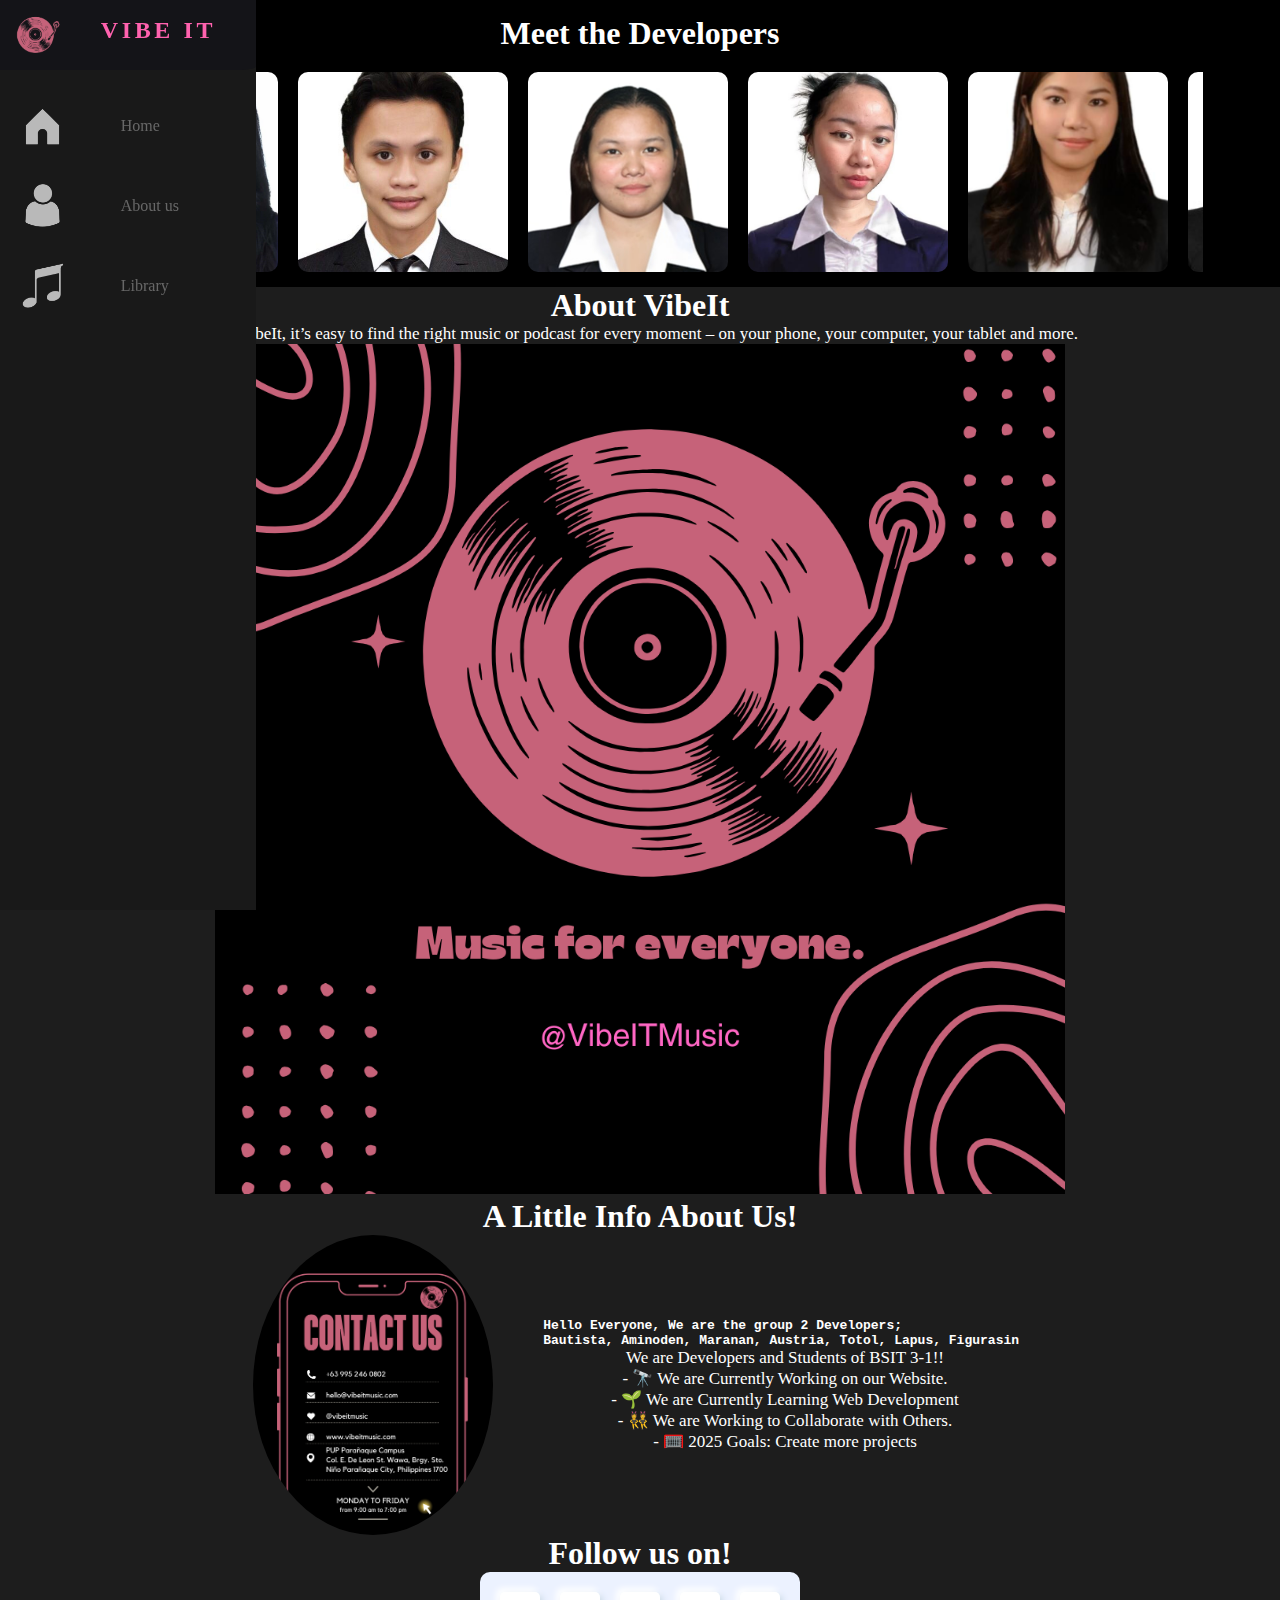
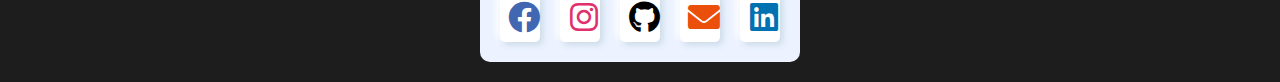
==== commit b2763287: "Update about.html" ====
--- a/about.html
+++ b/about.html
@@ -36,12 +36,6 @@
                 <a class="nav-link" href="./library.html">
                     <img src="./assets/images/library.png" alt="Library" />
                     <span class="link-text">Library</span>
-                </a>
-            </li>
-            <li class="nav-item">
-                <a class="nav-link" href="#">
-                    <img src="./assets/images/home.png" alt="Request Songs" />
-                    <span class="link-text">Request Songs</span>
                 </a>
             </li>
         </ul>
